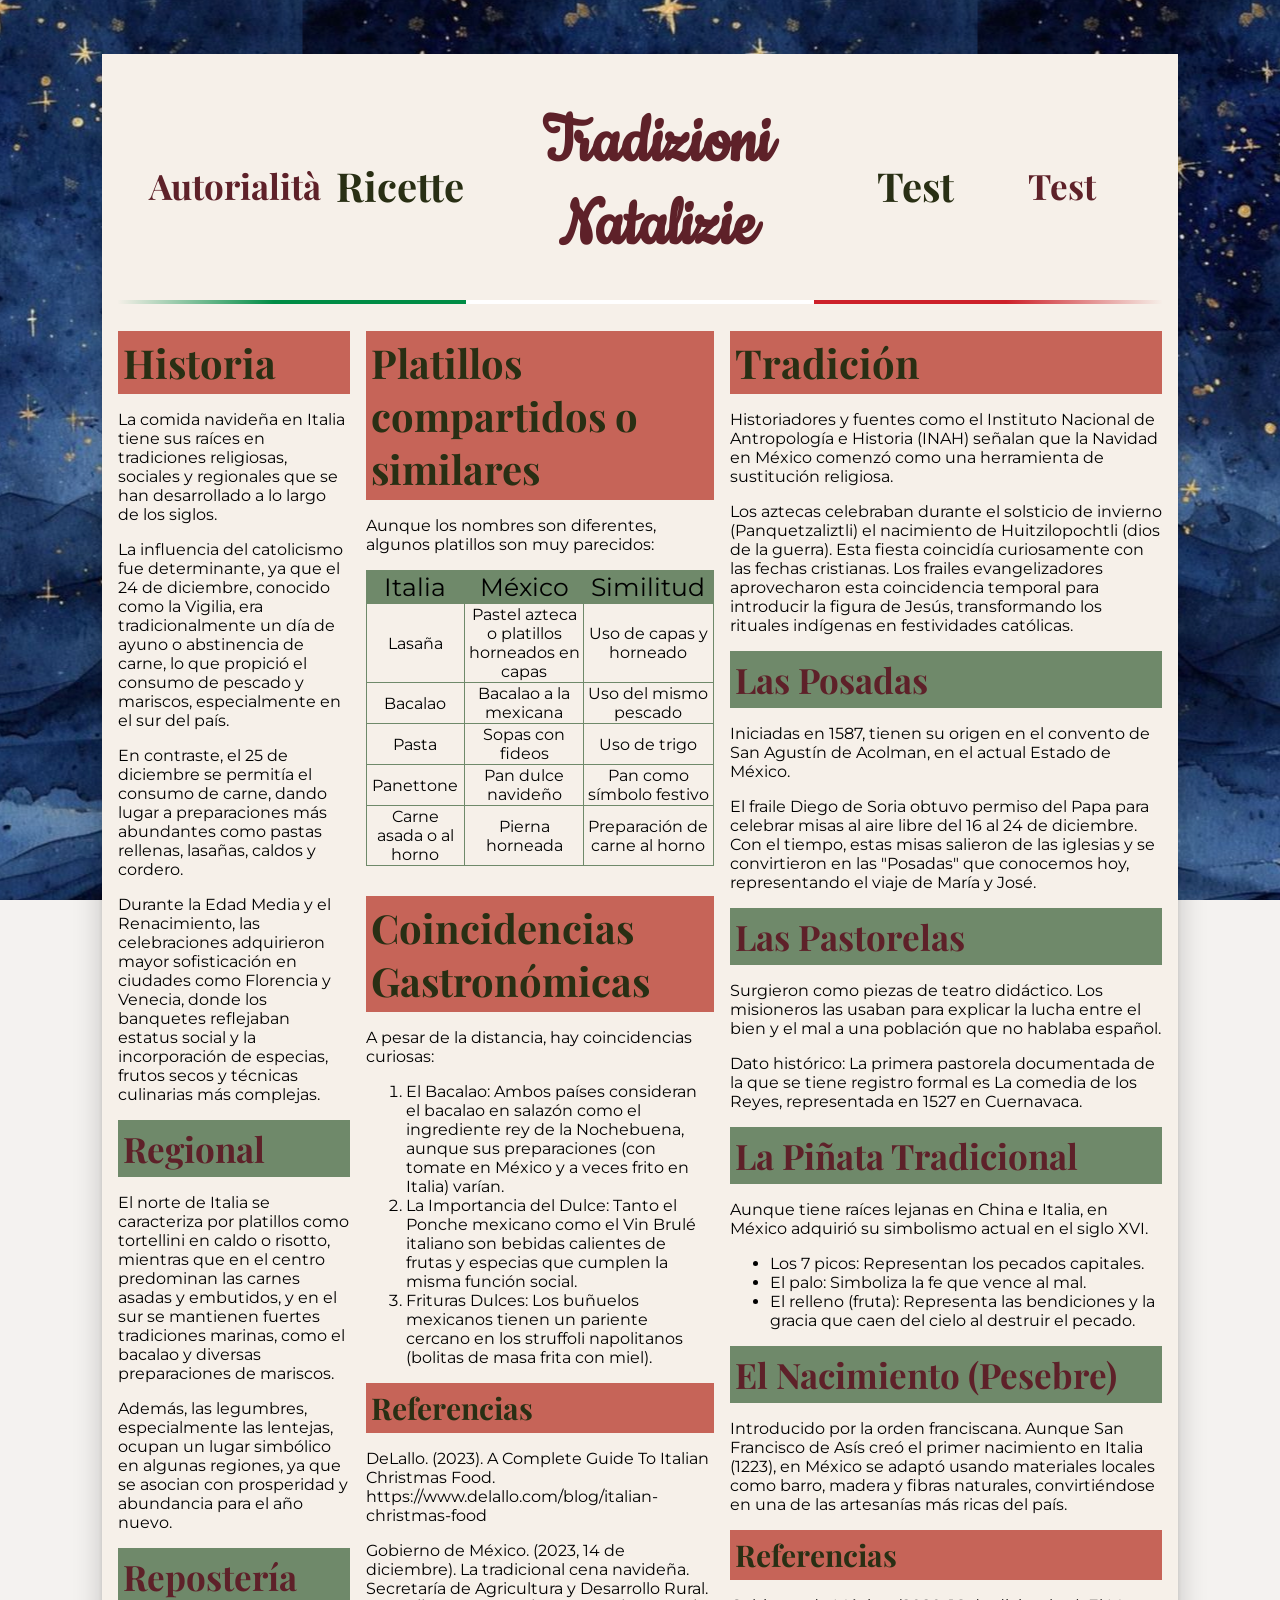
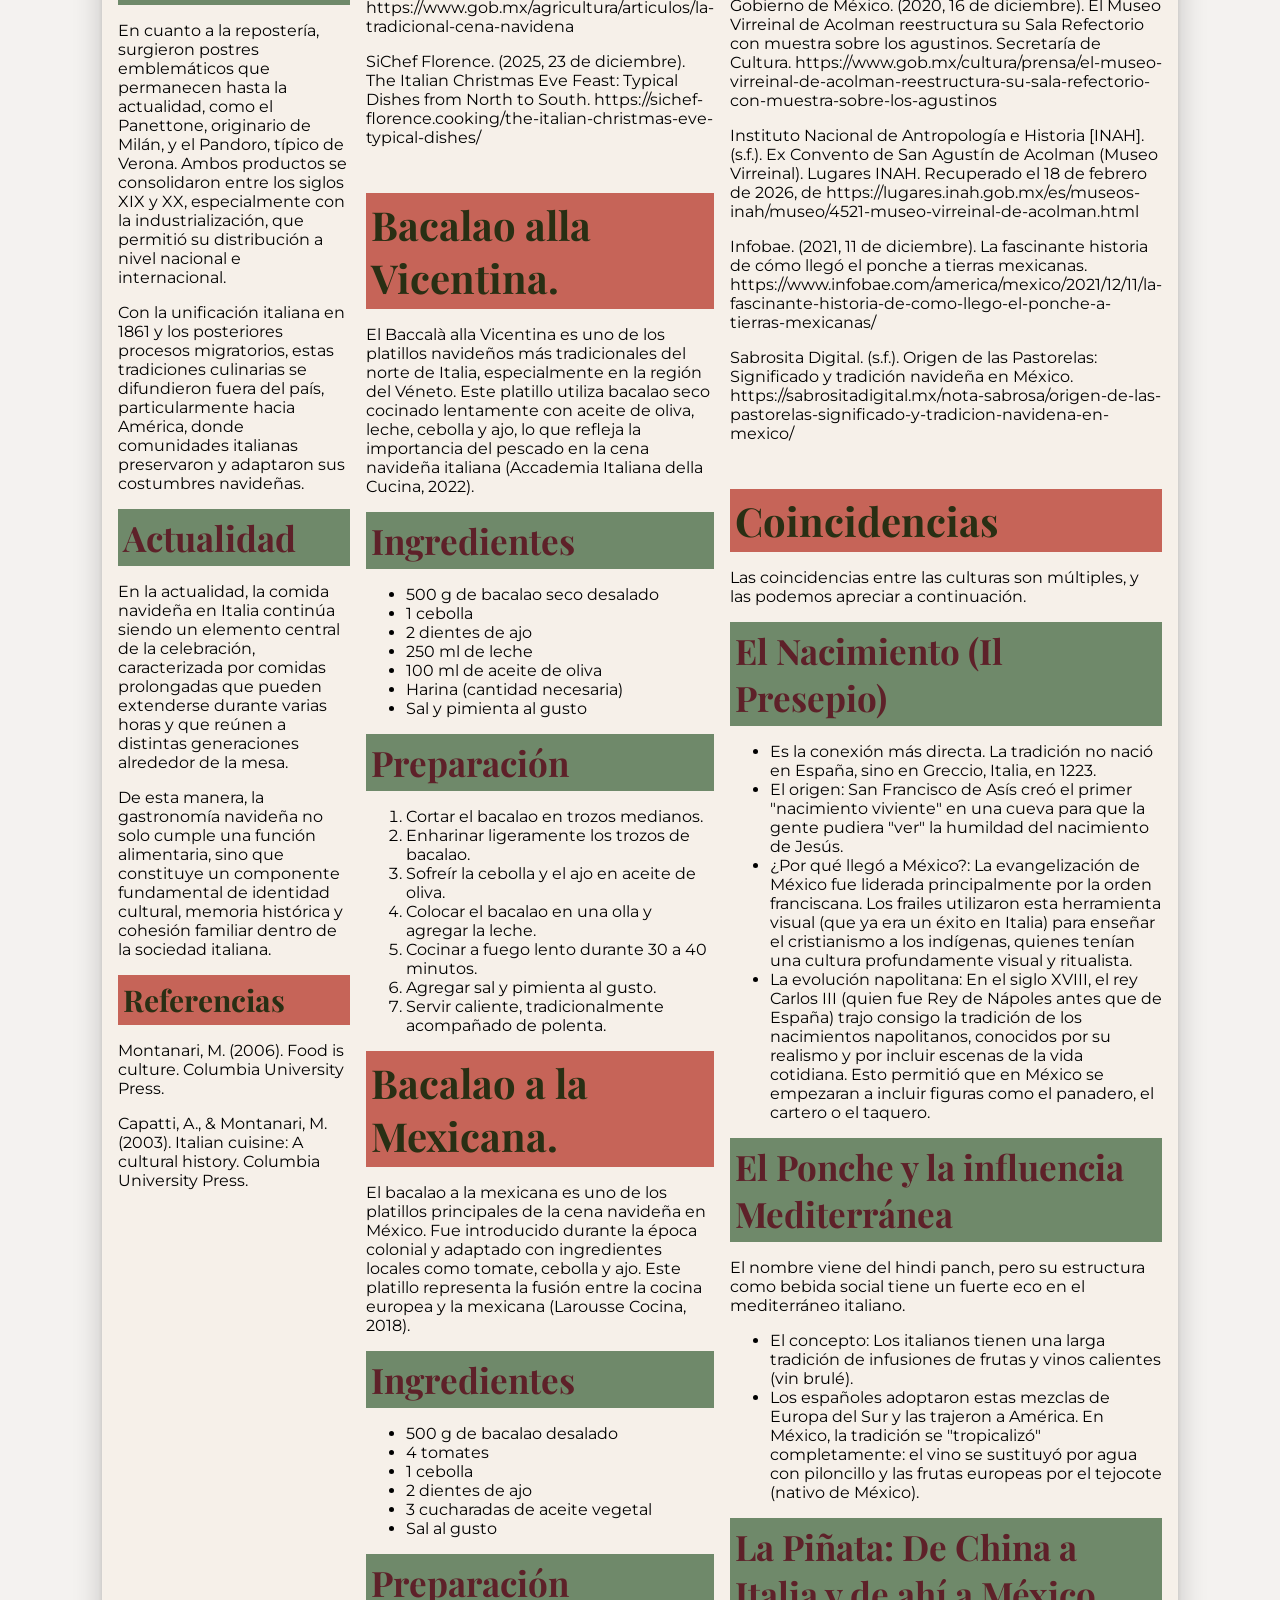
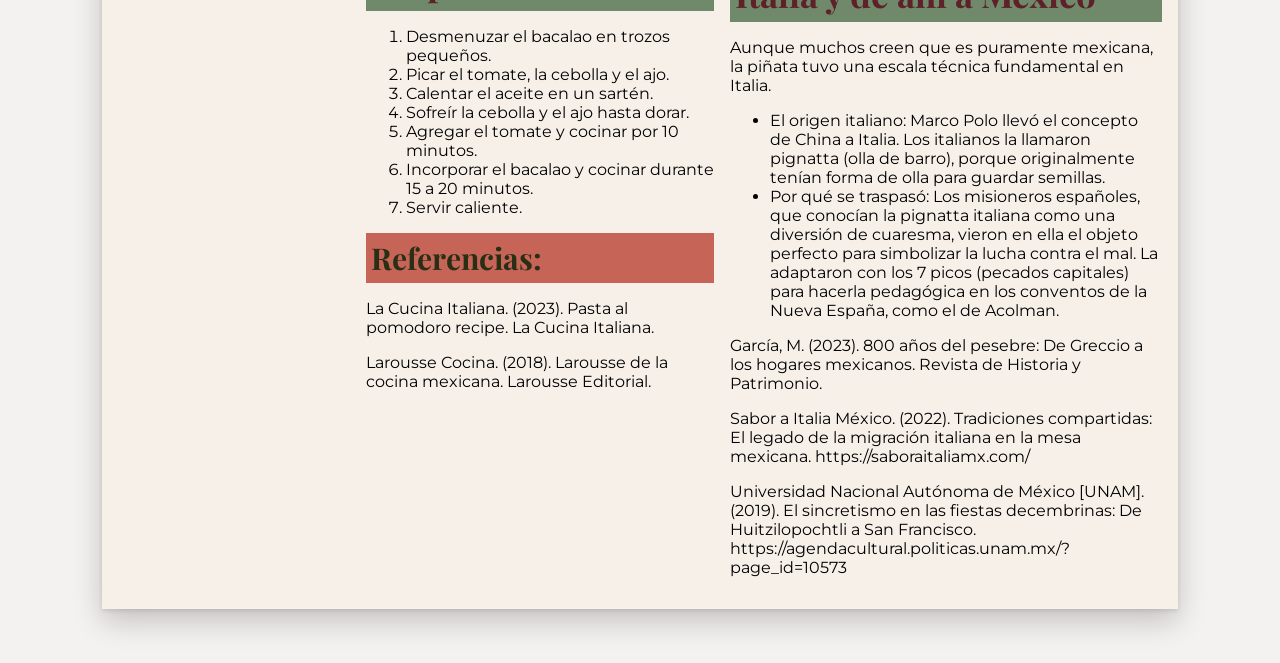
==== index.html @ b797ac77 "Función movida a un JS separado" ====
<!DOCTYPE html>
<html lang="es-MX">
<head>
  <meta charset="utf-8">
  <meta name="viewport" content="width=device-width, initial-scale=1, shrink-to-fit=no">
  <meta name="description" content="Página de proyecto Intercultural de la Universidad Ibero Puebla.">
  <link href="./css/style.css" type="text/css" rel="stylesheet">
  <link id="dynamic-theme" rel="stylesheet">
  <script src="https://code.jquery.com/jquery-1.10.2.js"></script>
  <script src="rsrc/dynamic_load.js"></script>

  <title> Tradizioni Natalizie </title>
</head>
<body>
  <div class="main">
    <div id="navbar-placeholder"></div>
    <div class="container">
      <div>
        <h2> Historia </h2>
        <p>
          La comida navideña en Italia tiene sus raíces en tradiciones religiosas, sociales y regionales que se han
          desarrollado a lo largo de los siglos.
        </p>
        <p>
          La influencia del catolicismo fue determinante, ya que el 24 de
          diciembre, conocido como la Vigilia, era tradicionalmente un día de ayuno o abstinencia de carne, lo que
          propició el consumo de pescado y mariscos, especialmente en el sur del país.
        </p>
        <p>
          En contraste, el 25 de diciembre
          se permitía el consumo de carne, dando lugar a preparaciones más abundantes como pastas rellenas, lasañas,
          caldos y cordero.
        </p>
        <p>
          Durante la Edad Media y el Renacimiento, las celebraciones adquirieron mayor sofisticación
          en ciudades como Florencia y Venecia, donde los banquetes reflejaban estatus social y la incorporación de
          especias, frutos secos y técnicas culinarias más complejas.
        </p>
        <h3> Regional </h3>
        <p>
          El norte de Italia se caracteriza por platillos como tortellini en caldo o risotto,
          mientras que en el centro predominan las carnes asadas y embutidos, y en el sur se mantienen fuertes
          tradiciones marinas, como el bacalao y diversas preparaciones de mariscos.
        </p>
        <p>
          Además, las legumbres,
          especialmente las lentejas, ocupan un lugar simbólico en algunas regiones, ya que se asocian con prosperidad
          y abundancia para el año nuevo.
        </p>
        <h3> Repostería </h3>
        <p>
          En cuanto a la repostería, surgieron postres emblemáticos que permanecen hasta la actualidad, como el
          Panettone, originario de Milán, y el Pandoro, típico de Verona. Ambos productos se consolidaron entre los
          siglos XIX y XX, especialmente con la industrialización, que permitió su distribución a nivel nacional e
          internacional.
        </p>
        <p>
          Con la unificación italiana en 1861 y los posteriores procesos migratorios, estas tradiciones
          culinarias se difundieron fuera del país, particularmente hacia América, donde comunidades italianas
          preservaron y adaptaron sus costumbres navideñas.
        </p>
        <h3> Actualidad </h3>
        <p>
          En la actualidad, la comida navideña en Italia continúa siendo un elemento central de la celebración,
          caracterizada por comidas prolongadas que pueden extenderse durante varias horas y que reúnen a distintas
          generaciones alrededor de la mesa.
        </p>
        <p>
          De esta manera, la gastronomía navideña no solo cumple una función
          alimentaria, sino que constituye un componente fundamental de identidad cultural, memoria histórica y
          cohesión familiar dentro de la sociedad italiana.
        </p>
        <h4> Referencias </h4>
        <p>
          Montanari, M. (2006). Food is culture. Columbia University Press.
        </p>
        <p>
          Capatti, A., & Montanari, M. (2003). Italian cuisine: A cultural history. Columbia University Press.
        </p>
      </div>
      <div>
        <h2> Platillos compartidos o similares </h2>
        <p>
          Aunque los nombres son diferentes, algunos platillos son muy parecidos:
        </p>
        <table>
          <tr style="background-color: var(--verde-chiaro); font-size: 25px;">
            <th> Italia </th>
            <th> México </th>
            <th> Similitud </th>
          </tr>
          <tr>
            <th> Lasaña </th>
            <th> Pastel azteca o platillos horneados en capas </th>
            <th> Uso de capas y horneado </th>
          </tr>
          <tr>
            <th> Bacalao </th>
            <th> Bacalao a la mexicana </th>
            <th> Uso del mismo pescado </th>
          </tr>
          <tr>
            <th> Pasta </th>
            <th> Sopas con fideos </th>
            <th> Uso de trigo </th>
          </tr>
          <tr>
            <th> Panettone </th>
            <th> Pan dulce navideño </th>
            <th> Pan como símbolo festivo </th>
          </tr>
          <tr>
            <th> Carne asada o al horno </th>
            <th> Pierna horneada </th>
            <th> Preparación de carne al horno </th>
          </tr>
        </table>

        <!--    Desde acá inicia otra sección de lo mismo -->
        <div style="height: 30px;"></div>

        <h2> Coincidencias Gastronómicas </h2>
        <p> A pesar de la distancia, hay coincidencias curiosas: </p>
        <ol>
          <li> El Bacalao: Ambos países consideran el bacalao en salazón como el ingrediente rey de la Nochebuena, aunque sus preparaciones (con tomate en México y a veces frito en Italia) varían. </li>
          <li> La Importancia del Dulce: Tanto el Ponche mexicano como el Vin Brulé italiano son bebidas calientes de frutas y especias que cumplen la misma función social. </li>
          <li> Frituras Dulces: Los buñuelos mexicanos tienen un pariente cercano en los struffoli napolitanos (bolitas de masa frita con miel). </li>
        </ol>
        <h4> Referencias </h4>
        <p> DeLallo. (2023). A Complete Guide To Italian Christmas Food. https://www.delallo.com/blog/italian-christmas-food </p>
        <p> Gobierno de México. (2023, 14 de diciembre). La tradicional cena navideña. Secretaría de Agricultura y Desarrollo Rural. https://www.gob.mx/agricultura/articulos/la-tradicional-cena-navidena </p>
        <p> SiChef Florence. (2025, 23 de diciembre). The Italian Christmas Eve Feast: Typical Dishes from North to South. https://sichef-florence.cooking/the-italian-christmas-eve-typical-dishes/ </p>

        <!--    Desde acá inicia otra sección de lo mismo -->
        <div style="height: 30px;"></div>

        <h2> Bacalao alla Vicentina. </h2>
        <p> El Baccalà alla Vicentina es uno de los platillos navideños más tradicionales del norte de Italia, especialmente en la región del Véneto. Este platillo utiliza bacalao seco cocinado lentamente con aceite de oliva, leche, cebolla y ajo, lo que refleja la importancia del pescado en la cena navideña italiana (Accademia Italiana della Cucina, 2022). </p>
        <h3> Ingredientes </h3>
        <ul>
          <li> 500 g de bacalao seco desalado </li>
          <li> 1 cebolla </li>
          <li> 2 dientes de ajo </li>
          <li> 250 ml de leche </li>
          <li> 100 ml de aceite de oliva </li>
          <li> Harina (cantidad necesaria) </li>
          <li> Sal y pimienta al gusto </li>
        </ul>
        <h3> Preparación </h3>
        <ol>
          <li> Cortar el bacalao en trozos medianos. </li>
          <li> Enharinar ligeramente los trozos de bacalao. </li>
          <li> Sofreír la cebolla y el ajo en aceite de oliva. </li>
          <li> Colocar el bacalao en una olla y agregar la leche. </li>
          <li> Cocinar a fuego lento durante 30 a 40 minutos. </li>
          <li> Agregar sal y pimienta al gusto. </li>
          <li> Servir caliente, tradicionalmente acompañado de polenta. </li>
        </ol>
        <h2> Bacalao a la Mexicana. </h2>
        <p> El bacalao a la mexicana es uno de los platillos principales de la cena navideña en México. Fue introducido durante la época colonial y adaptado con ingredientes locales como tomate, cebolla y ajo. Este platillo representa la fusión entre la cocina europea y la mexicana (Larousse Cocina, 2018). </p>
        <h3> Ingredientes </h3>
        <ul>
          <li> 500 g de bacalao desalado </li>
          <li> 4 tomates </li>
          <li> 1 cebolla </li>
          <li> 2 dientes de ajo </li>
          <li> 3 cucharadas de aceite vegetal </li>
          <li> Sal al gusto </li>
        </ul>
        <h3> Preparación </h3>
        <ol>
          <li> Desmenuzar el bacalao en trozos pequeños. </li>
          <li> Picar el tomate, la cebolla y el ajo. </li>
          <li> Calentar el aceite en un sartén. </li>
          <li> Sofreír la cebolla y el ajo hasta dorar. </li>
          <li> Agregar el tomate y cocinar por 10 minutos. </li>
          <li> Incorporar el bacalao y cocinar durante 15 a 20 minutos. </li>
          <li> Servir caliente. </li>
        </ol>
        <h4> Referencias: </h4>
        <p> La Cucina Italiana. (2023). Pasta al pomodoro recipe. La Cucina Italiana. </p>
        <p> Larousse Cocina. (2018). Larousse de la cocina mexicana. Larousse Editorial. </p>

      </div>
      <div>

        <h2> Tradición </h2>
        <p>
          Historiadores y fuentes como el Instituto Nacional de Antropología e Historia (INAH) señalan que la
          Navidad en México comenzó como una herramienta de sustitución religiosa.
        </p>
        <p>
          Los aztecas celebraban durante el solsticio de invierno (Panquetzaliztli) el nacimiento de Huitzilopochtli
          (dios de la guerra). Esta fiesta coincidía curiosamente con las fechas cristianas. Los frailes
          evangelizadores aprovecharon esta coincidencia temporal para introducir la figura de Jesús, transformando
          los rituales indígenas en festividades católicas.
        </p>
        <h3> Las Posadas </h3>
        <p>
          Iniciadas en 1587, tienen su origen en el convento de San Agustín de Acolman, en el actual
          Estado de México.
        </p>
        <p>
          El fraile Diego de Soria obtuvo permiso del Papa para celebrar misas al aire libre del 16 al 24 de
          diciembre. Con el tiempo, estas misas salieron de las iglesias y se convirtieron en las "Posadas" que
          conocemos hoy, representando el viaje de María y José.
        </p>
        <h3> Las Pastorelas </h3>
        <p>
          Surgieron como piezas de teatro didáctico. Los misioneros las usaban para explicar la lucha entre el bien
          y el mal a una población que no hablaba español.
        </p>
        <p>
          Dato histórico: La primera pastorela documentada de la que se tiene registro formal es La comedia de los
          Reyes, representada en 1527 en Cuernavaca.
        </p>
        <h3> La Piñata Tradicional </h3>
        <p>
          Aunque tiene raíces lejanas en China e Italia, en México adquirió su simbolismo actual en el siglo XVI.
        </p>
        <ul>
          <li> Los 7 picos: Representan los pecados capitales. </li>
          <li> El palo: Simboliza la fe que vence al mal. </li>
          <li> El relleno (fruta): Representa las bendiciones y la gracia que caen del cielo al destruir el pecado. </li>
        </ul>
        <h3> El Nacimiento (Pesebre) </h3>
        <p>
          Introducido por la orden franciscana. Aunque San Francisco de Asís creó el primer nacimiento en Italia (1223),
          en México se adaptó usando materiales locales como barro, madera y fibras naturales, convirtiéndose en una de
          las artesanías más ricas del país.
        </p>
        <h4> Referencias </h4>
        <p>
          Gobierno de México. (2020, 16 de diciembre). El Museo Virreinal de Acolman reestructura su Sala Refectorio con muestra sobre los agustinos. Secretaría de Cultura. https://www.gob.mx/cultura/prensa/el-museo-virreinal-de-acolman-reestructura-su-sala-refectorio-con-muestra-sobre-los-agustinos
        </p>
        <p>
          Instituto Nacional de Antropología e Historia [INAH]. (s.f.). Ex Convento de San Agustín de Acolman (Museo Virreinal). Lugares INAH. Recuperado el 18 de febrero de 2026, de https://lugares.inah.gob.mx/es/museos-inah/museo/4521-museo-virreinal-de-acolman.html
        </p>
        <p>
          Infobae. (2021, 11 de diciembre). La fascinante historia de cómo llegó el ponche a tierras mexicanas. https://www.infobae.com/america/mexico/2021/12/11/la-fascinante-historia-de-como-llego-el-ponche-a-tierras-mexicanas/
        </p>
        <p>
          Sabrosita Digital. (s.f.). Origen de las Pastorelas: Significado y tradición navideña en México. https://sabrositadigital.mx/nota-sabrosa/origen-de-las-pastorelas-significado-y-tradicion-navidena-en-mexico/
        </p>

        <!--    Desde acá inicia otra sección de lo mismo -->
        <div style="height: 30px;"></div>

        <h2> Coincidencias </h2>
        <p> Las coincidencias entre las culturas son múltiples, y las podemos apreciar a continuación. </p>
        <h3> El Nacimiento (Il Presepio) </h3>
        <ul>
          <li> Es la conexión más directa. La tradición no nació en España, sino en Greccio, Italia, en 1223. </li>
          <li> El origen: San Francisco de Asís creó el primer "nacimiento viviente" en una cueva para que la gente
            pudiera "ver" la humildad del nacimiento de Jesús. </li>
          <li> ¿Por qué llegó a México?: La evangelización de México fue liderada principalmente por la orden
            franciscana. Los frailes utilizaron esta herramienta visual (que ya era un éxito en Italia) para enseñar
            el cristianismo a los indígenas, quienes tenían una cultura profundamente visual y ritualista. </li>
          <li> La evolución napolitana: En el siglo XVIII, el rey Carlos III (quien fue Rey de Nápoles antes que de
            España) trajo consigo la tradición de los nacimientos napolitanos, conocidos por su realismo y por
            incluir escenas de la vida cotidiana. Esto permitió que en México se empezaran a incluir figuras como el
            panadero, el cartero o el taquero. </li>
        </ul>
        <h3> El Ponche y la influencia Mediterránea </h3>
        <p>
          El nombre viene del hindi panch, pero su estructura como bebida social tiene un fuerte eco en el mediterráneo italiano.
        </p>
        <ul>
          <li> El concepto: Los italianos tienen una larga tradición de infusiones de frutas y vinos calientes (vin brulé). </li>
          <li> Los españoles adoptaron estas mezclas de Europa del Sur y las trajeron a América. En México, la tradición se "tropicalizó" completamente: el vino se sustituyó por agua con piloncillo y las frutas europeas por el tejocote (nativo de México). </li>
        </ul>
        <h3> La Piñata: De China a Italia y de ahí a México </h3>
        <p> Aunque muchos creen que es puramente mexicana, la piñata tuvo una escala técnica fundamental en Italia. </p>
        <ul>
          <li> El origen italiano: Marco Polo llevó el concepto de China a Italia. Los italianos la llamaron pignatta (olla de barro), porque originalmente tenían forma de olla para guardar semillas. </li>
          <li> Por qué se traspasó: Los misioneros españoles, que conocían la pignatta italiana como una diversión de cuaresma, vieron en ella el objeto perfecto para simbolizar la lucha contra el mal. La adaptaron con los 7 picos (pecados capitales) para hacerla pedagógica en los conventos de la Nueva España, como el de Acolman. </li>
        </ul>
        <p> García, M. (2023). 800 años del pesebre: De Greccio a los hogares mexicanos. Revista de Historia y Patrimonio. </p>
        <p> Sabor a Italia México. (2022). Tradiciones compartidas: El legado de la migración italiana en la mesa mexicana. https://saboraitaliamx.com/ </p>
        <p> Universidad Nacional Autónoma de México [UNAM]. (2019). El sincretismo en las fiestas decembrinas: De Huitzilopochtli a San Francisco. https://agendacultural.politicas.unam.mx/?page_id=10573 </p>
      </div>
    </div>
  </div>
</body>
</html>
---- css/style.css ----
@import url('https://fonts.googleapis.com/css2?family=Montserrat:wght@300;400;700&display=swap');
@import url('https://fonts.googleapis.com/css2?family=Playfair Display');
@import url('https://fonts.googleapis.com/css2?family=Cookie&display=swap');

:root {
    --rosso-bandiera: #CD212A;
    --verde-bandiera: #008C45;
    --rosso-principale: #B2392F;
    --rosso-scuro: #832820;
    --rosso-chiaro: #C66458;
    --verde-principale: #4E6D48;
    --verde-scuro: #384f33;
    --verde-chiaro: #6f896a;
    --claro: #F6F0E9;
    --oscuro: #E8D8C4;
    --fondo: #f4f2f0;
    --vino: #5E2129;
    --pesto: #292F14;
}

body {
    background-color: var(--fondo);
    font-family: 'Montserrat', sans-serif;
    margin: 0;
    font-size: 18px;
    background-image: url("../img/bg2.jpeg");
    background-repeat: repeat;
    background-position: center;
    background-attachment: fixed;
}

h1 {
    font-size: 75px;
    font-family: 'Cookie', sans-serif !important;
}
h2 {
    font-size: 40px;
}
h3 {
    font-size: 35px;
}
h4 {
    font-size: 30px;
}
h5 {
    font-size: 25px;
}
h6 {
    font-size: 20px;
}

h1, h3, h5 {
    color: var(--vino);
    background-color: var(--verde-chiaro);
}

h2, h4, h6 {
    color: var(--pesto);
    background-color: var(--rosso-chiaro);
}

h1, h2, h3, h4, h5, h6 {
    font-family: 'Playfair Display', sans-serif;
    margin: 0;
    padding: 5px;
}

button {
    transition: 250ms;
    border: none;
    padding: 10px;
    border-radius: 4px;
    box-shadow: 0 0.1em 0.4em 0 black;
    font: inherit;
}

button:hover { cursor: pointer; }

.rosso {
    color: white;
    background: var(--rosso-principale);
    border: 2px;
    border-bottom: 6px;
    border-style: solid;
    border-color: var(--rosso-scuro);
}

.rosso:hover{
    background: var(--rosso-chiaro);
    border-color: var(--rosso-principale);
}

.rosso:active{
    background: var(--rosso-principale);
    border: 2px;
    margin-bottom: 4px;
    border-style: solid;
    border-color: var(--rosso-scuro);
    transform: translateY(4px);
}

.verde {
    color: white;
    background: var(--verde-principale);
    border: 2px;
    border-bottom: 6px;
    border-style: solid;
    border-color: var(--verde-scuro);
}

.verde:hover{
    background: var(--verde-chiaro);
    border-color: var(--verde-principale);
}

.verde:active{
    background: var(--verde-principale);
    border: 2px;
    margin-bottom: 4px;
    border-style: solid;
    border-color: var(--verde-scuro);
    transform: translateY(4px);
}

.img-button {
    border: none;
    width: 100%;
    height: 100%;
    background-size: cover;
    box-shadow: none;
    border-radius: 0;
    color: transparent;
    font-family: "Cookie", sans-serif !important;
    font-size: 30px;
    background-blend-mode: soft-light;
    background-color: transparent;
    background-position: center top;
}

.img-button:hover {
    background-color: var(--verde-bandiera);
    color: var(--vino);
}

.img-button:active {
    background-color: var(--verde-chiaro) !important;
}

img {
    width: 100%;
}

nav {
    height: auto;
    margin: 3vh auto;
    display: grid;
    grid-gap: 0;
    grid-template-columns: 2fr 2fr 5fr 2fr 2fr;
    border-bottom: 0.3em solid;
    border-image: linear-gradient(to right, transparent 0, var(--verde-bandiera) 15%, var(--verde-bandiera) 33.33%, white 33.33%, white 66.67%, var(--rosso-bandiera) 66.67%, var(--rosso-bandiera) 85%, transparent 100%) 1;
}

nav h1, nav h2, nav h3, nav h4, nav h5, nav h6 {
    background-color: transparent !important;
    text-align: center;
}

nav a {
    display: flex;
    text-decoration: none;
    width: 100%;
    height: 100%;
    align-items: center;
    justify-content: center;
}
nav a:hover {
    background-color: #fba;
}

table, tr, td, th {
    border: 1px solid var(--verde-chiaro);
    border-collapse: collapse;
    font: inherit;
}

.main {
    padding: 1em;
    background-color: var(--claro);
    margin: auto;
    align-items: center;
    box-shadow: rgba(0, 0, 0, 0.2) 0 12px 28px 0, rgba(0, 0, 0, 0.1) 0 2px 4px 0, rgba(255, 255, 255, 0.05) 0 0 0 1px inset;
}

.container {
    display: grid;
    grid-gap: 1em;
    justify-content: space-around;
    grid-template-columns: repeat(3, 1fr);
}

.authorbox {
    display: flex;
    width: 100%;
}
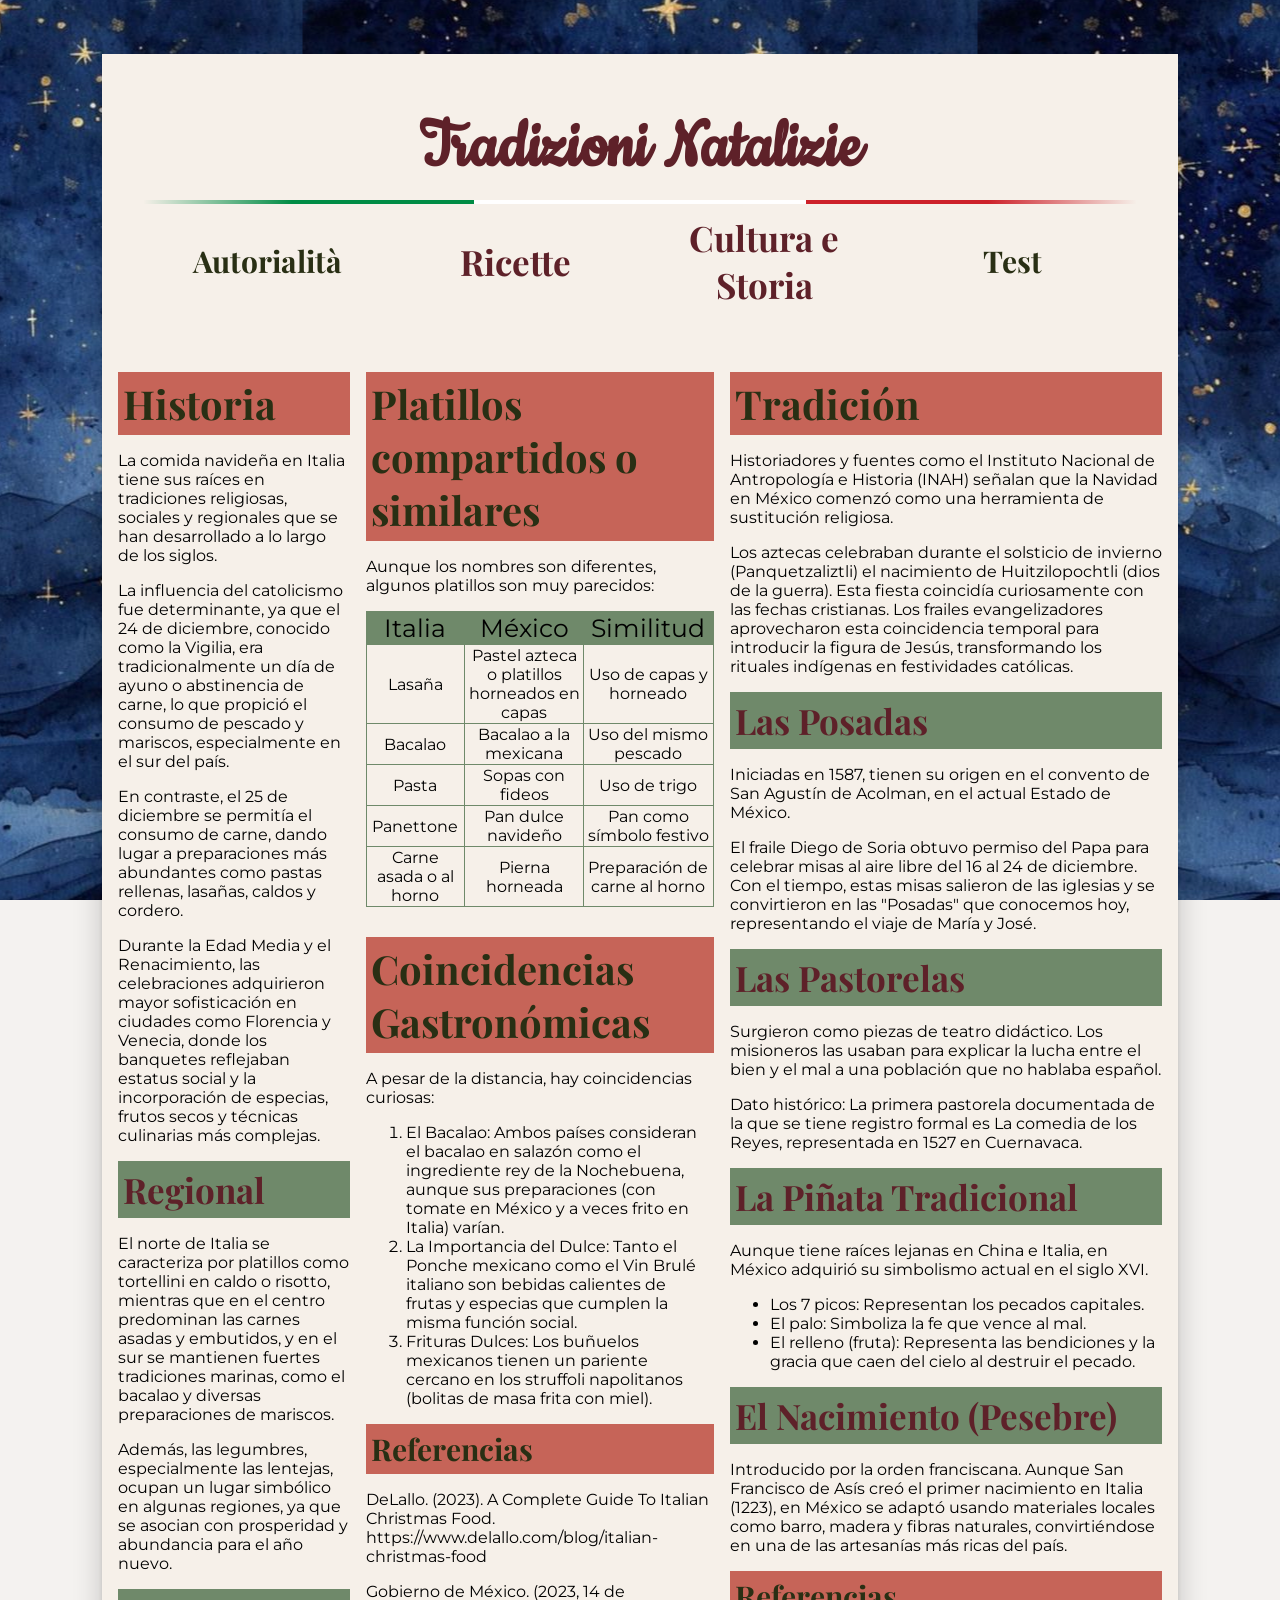
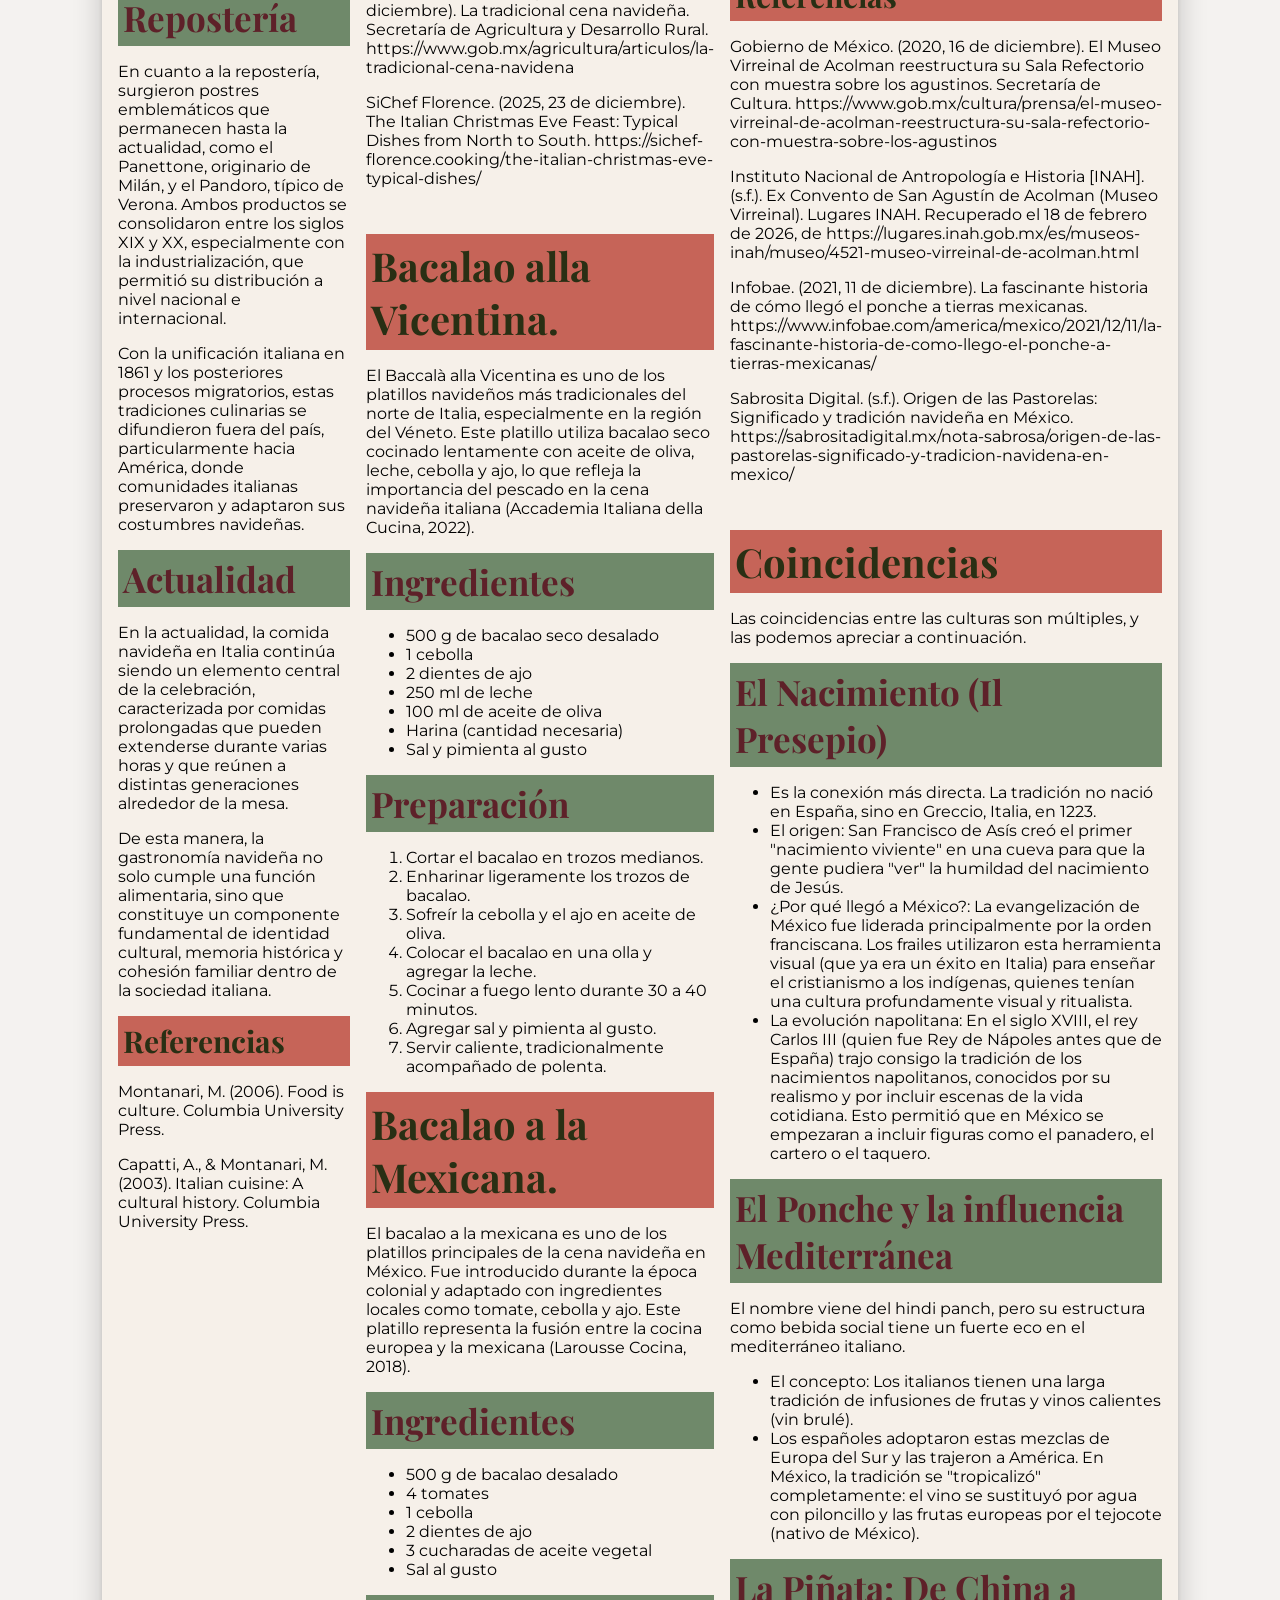
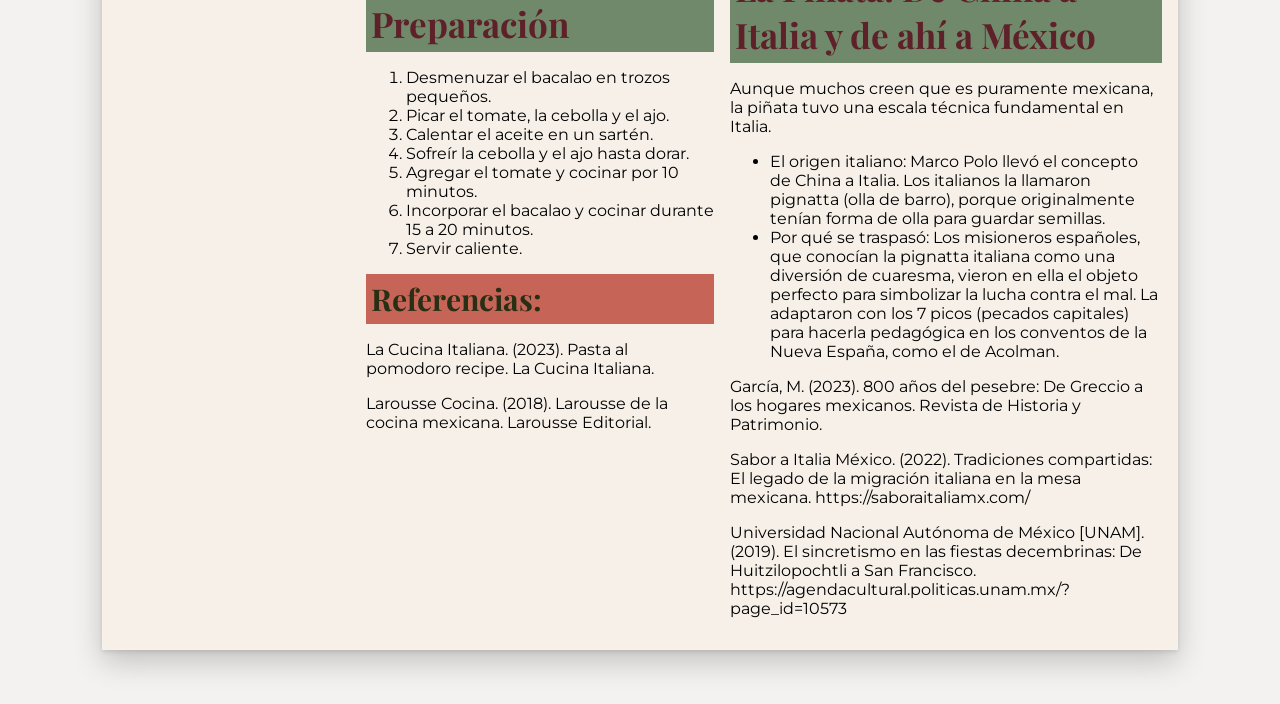
==== commit 11d7642a: "Embellecimiento." ====
--- a/index.html
+++ b/index.html
@@ -14,6 +14,7 @@
 <body>
   <div class="main">
     <div id="navbar-placeholder"></div>
+
     <div class="container">
       <div>
         <h2> Historia </h2>
--- a/css/style.css
+++ b/css/style.css
@@ -150,30 +150,39 @@
     width: 100%;
 }
 
+a {
+    text-decoration: none;
+}
+
 nav {
     height: auto;
     margin: 3vh auto;
+}
+
+nav h1, nav h2, nav h3, nav h4, nav h5, nav h6 {
+    padding: 10px;
+    background-color: transparent !important;
+    text-align: center !important;
+}
+
+nav .dropdown {
+    border-top: 0.3em solid;
+    border-image: linear-gradient(to right, transparent 0, var(--verde-bandiera) 15%, var(--verde-bandiera) 33.33%, white 33.33%, white 66.67%, var(--rosso-bandiera) 66.67%, var(--rosso-bandiera) 85%, transparent 100%) 1;
     display: grid;
-    grid-gap: 0;
-    grid-template-columns: 2fr 2fr 5fr 2fr 2fr;
-    border-bottom: 0.3em solid;
-    border-image: linear-gradient(to right, transparent 0, var(--verde-bandiera) 15%, var(--verde-bandiera) 33.33%, white 33.33%, white 66.67%, var(--rosso-bandiera) 66.67%, var(--rosso-bandiera) 85%, transparent 100%) 1;
-}
-
-nav h1, nav h2, nav h3, nav h4, nav h5, nav h6 {
-    background-color: transparent !important;
-    text-align: center;
-}
-
-nav a {
+    grid-template-columns: 1fr 1fr 1fr 1fr;
+    align-items: center;
+    justify-content: center;
+}
+
+nav .dropdown > a {
     display: flex;
-    text-decoration: none;
     width: 100%;
     height: 100%;
     align-items: center;
     justify-content: center;
 }
-nav a:hover {
+
+nav .dropdown > a:hover {
     background-color: #fba;
 }
 
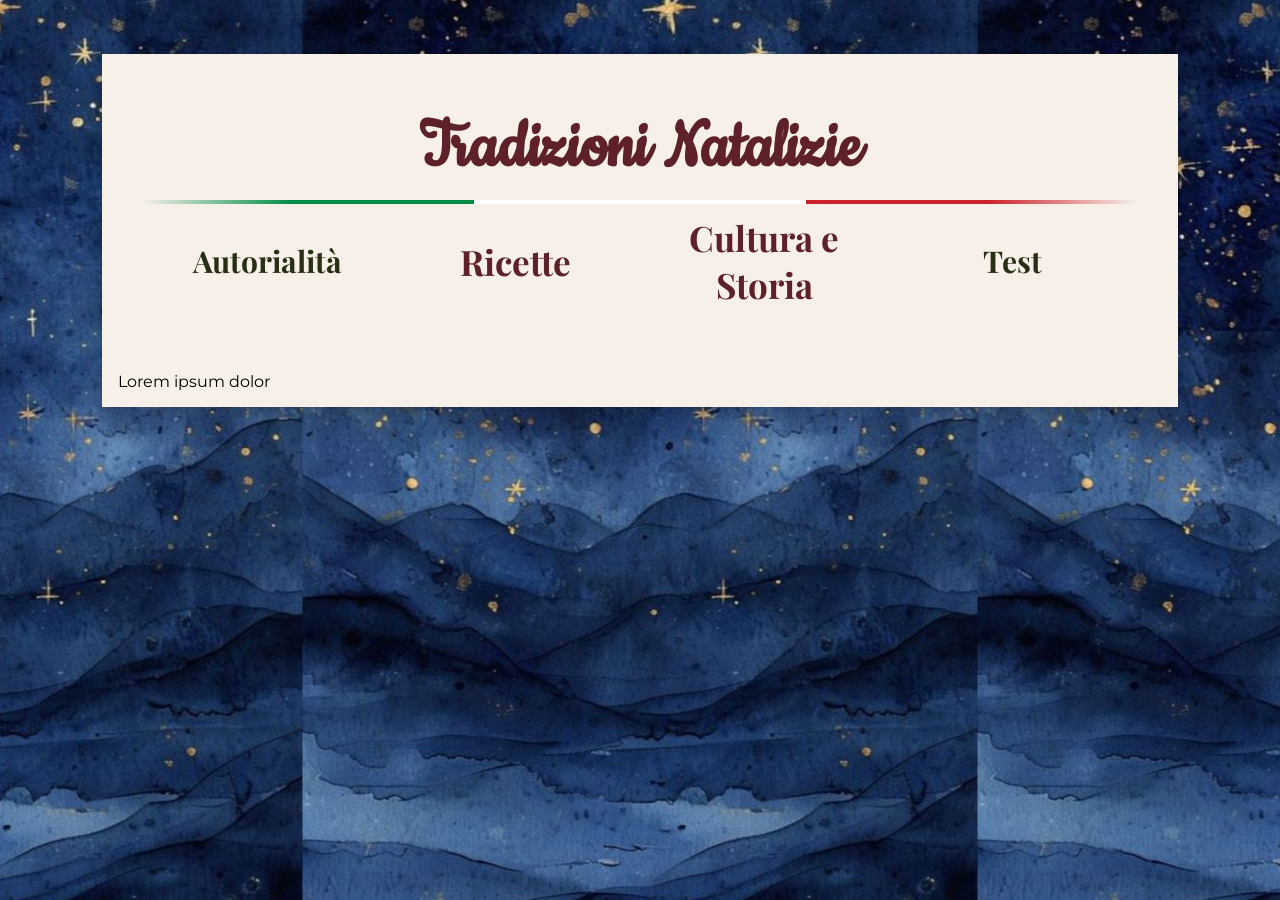
==== commit 4f94d665: "Separado a su respectiva página." ====
--- a/index.html
+++ b/index.html
@@ -14,273 +14,7 @@
 <body>
   <div class="main">
     <div id="navbar-placeholder"></div>
-
-    <div class="container">
-      <div>
-        <h2> Historia </h2>
-        <p>
-          La comida navideña en Italia tiene sus raíces en tradiciones religiosas, sociales y regionales que se han
-          desarrollado a lo largo de los siglos.
-        </p>
-        <p>
-          La influencia del catolicismo fue determinante, ya que el 24 de
-          diciembre, conocido como la Vigilia, era tradicionalmente un día de ayuno o abstinencia de carne, lo que
-          propició el consumo de pescado y mariscos, especialmente en el sur del país.
-        </p>
-        <p>
-          En contraste, el 25 de diciembre
-          se permitía el consumo de carne, dando lugar a preparaciones más abundantes como pastas rellenas, lasañas,
-          caldos y cordero.
-        </p>
-        <p>
-          Durante la Edad Media y el Renacimiento, las celebraciones adquirieron mayor sofisticación
-          en ciudades como Florencia y Venecia, donde los banquetes reflejaban estatus social y la incorporación de
-          especias, frutos secos y técnicas culinarias más complejas.
-        </p>
-        <h3> Regional </h3>
-        <p>
-          El norte de Italia se caracteriza por platillos como tortellini en caldo o risotto,
-          mientras que en el centro predominan las carnes asadas y embutidos, y en el sur se mantienen fuertes
-          tradiciones marinas, como el bacalao y diversas preparaciones de mariscos.
-        </p>
-        <p>
-          Además, las legumbres,
-          especialmente las lentejas, ocupan un lugar simbólico en algunas regiones, ya que se asocian con prosperidad
-          y abundancia para el año nuevo.
-        </p>
-        <h3> Repostería </h3>
-        <p>
-          En cuanto a la repostería, surgieron postres emblemáticos que permanecen hasta la actualidad, como el
-          Panettone, originario de Milán, y el Pandoro, típico de Verona. Ambos productos se consolidaron entre los
-          siglos XIX y XX, especialmente con la industrialización, que permitió su distribución a nivel nacional e
-          internacional.
-        </p>
-        <p>
-          Con la unificación italiana en 1861 y los posteriores procesos migratorios, estas tradiciones
-          culinarias se difundieron fuera del país, particularmente hacia América, donde comunidades italianas
-          preservaron y adaptaron sus costumbres navideñas.
-        </p>
-        <h3> Actualidad </h3>
-        <p>
-          En la actualidad, la comida navideña en Italia continúa siendo un elemento central de la celebración,
-          caracterizada por comidas prolongadas que pueden extenderse durante varias horas y que reúnen a distintas
-          generaciones alrededor de la mesa.
-        </p>
-        <p>
-          De esta manera, la gastronomía navideña no solo cumple una función
-          alimentaria, sino que constituye un componente fundamental de identidad cultural, memoria histórica y
-          cohesión familiar dentro de la sociedad italiana.
-        </p>
-        <h4> Referencias </h4>
-        <p>
-          Montanari, M. (2006). Food is culture. Columbia University Press.
-        </p>
-        <p>
-          Capatti, A., & Montanari, M. (2003). Italian cuisine: A cultural history. Columbia University Press.
-        </p>
-      </div>
-      <div>
-        <h2> Platillos compartidos o similares </h2>
-        <p>
-          Aunque los nombres son diferentes, algunos platillos son muy parecidos:
-        </p>
-        <table>
-          <tr style="background-color: var(--verde-chiaro); font-size: 25px;">
-            <th> Italia </th>
-            <th> México </th>
-            <th> Similitud </th>
-          </tr>
-          <tr>
-            <th> Lasaña </th>
-            <th> Pastel azteca o platillos horneados en capas </th>
-            <th> Uso de capas y horneado </th>
-          </tr>
-          <tr>
-            <th> Bacalao </th>
-            <th> Bacalao a la mexicana </th>
-            <th> Uso del mismo pescado </th>
-          </tr>
-          <tr>
-            <th> Pasta </th>
-            <th> Sopas con fideos </th>
-            <th> Uso de trigo </th>
-          </tr>
-          <tr>
-            <th> Panettone </th>
-            <th> Pan dulce navideño </th>
-            <th> Pan como símbolo festivo </th>
-          </tr>
-          <tr>
-            <th> Carne asada o al horno </th>
-            <th> Pierna horneada </th>
-            <th> Preparación de carne al horno </th>
-          </tr>
-        </table>
-
-        <!--    Desde acá inicia otra sección de lo mismo -->
-        <div style="height: 30px;"></div>
-
-        <h2> Coincidencias Gastronómicas </h2>
-        <p> A pesar de la distancia, hay coincidencias curiosas: </p>
-        <ol>
-          <li> El Bacalao: Ambos países consideran el bacalao en salazón como el ingrediente rey de la Nochebuena, aunque sus preparaciones (con tomate en México y a veces frito en Italia) varían. </li>
-          <li> La Importancia del Dulce: Tanto el Ponche mexicano como el Vin Brulé italiano son bebidas calientes de frutas y especias que cumplen la misma función social. </li>
-          <li> Frituras Dulces: Los buñuelos mexicanos tienen un pariente cercano en los struffoli napolitanos (bolitas de masa frita con miel). </li>
-        </ol>
-        <h4> Referencias </h4>
-        <p> DeLallo. (2023). A Complete Guide To Italian Christmas Food. https://www.delallo.com/blog/italian-christmas-food </p>
-        <p> Gobierno de México. (2023, 14 de diciembre). La tradicional cena navideña. Secretaría de Agricultura y Desarrollo Rural. https://www.gob.mx/agricultura/articulos/la-tradicional-cena-navidena </p>
-        <p> SiChef Florence. (2025, 23 de diciembre). The Italian Christmas Eve Feast: Typical Dishes from North to South. https://sichef-florence.cooking/the-italian-christmas-eve-typical-dishes/ </p>
-
-        <!--    Desde acá inicia otra sección de lo mismo -->
-        <div style="height: 30px;"></div>
-
-        <h2> Bacalao alla Vicentina. </h2>
-        <p> El Baccalà alla Vicentina es uno de los platillos navideños más tradicionales del norte de Italia, especialmente en la región del Véneto. Este platillo utiliza bacalao seco cocinado lentamente con aceite de oliva, leche, cebolla y ajo, lo que refleja la importancia del pescado en la cena navideña italiana (Accademia Italiana della Cucina, 2022). </p>
-        <h3> Ingredientes </h3>
-        <ul>
-          <li> 500 g de bacalao seco desalado </li>
-          <li> 1 cebolla </li>
-          <li> 2 dientes de ajo </li>
-          <li> 250 ml de leche </li>
-          <li> 100 ml de aceite de oliva </li>
-          <li> Harina (cantidad necesaria) </li>
-          <li> Sal y pimienta al gusto </li>
-        </ul>
-        <h3> Preparación </h3>
-        <ol>
-          <li> Cortar el bacalao en trozos medianos. </li>
-          <li> Enharinar ligeramente los trozos de bacalao. </li>
-          <li> Sofreír la cebolla y el ajo en aceite de oliva. </li>
-          <li> Colocar el bacalao en una olla y agregar la leche. </li>
-          <li> Cocinar a fuego lento durante 30 a 40 minutos. </li>
-          <li> Agregar sal y pimienta al gusto. </li>
-          <li> Servir caliente, tradicionalmente acompañado de polenta. </li>
-        </ol>
-        <h2> Bacalao a la Mexicana. </h2>
-        <p> El bacalao a la mexicana es uno de los platillos principales de la cena navideña en México. Fue introducido durante la época colonial y adaptado con ingredientes locales como tomate, cebolla y ajo. Este platillo representa la fusión entre la cocina europea y la mexicana (Larousse Cocina, 2018). </p>
-        <h3> Ingredientes </h3>
-        <ul>
-          <li> 500 g de bacalao desalado </li>
-          <li> 4 tomates </li>
-          <li> 1 cebolla </li>
-          <li> 2 dientes de ajo </li>
-          <li> 3 cucharadas de aceite vegetal </li>
-          <li> Sal al gusto </li>
-        </ul>
-        <h3> Preparación </h3>
-        <ol>
-          <li> Desmenuzar el bacalao en trozos pequeños. </li>
-          <li> Picar el tomate, la cebolla y el ajo. </li>
-          <li> Calentar el aceite en un sartén. </li>
-          <li> Sofreír la cebolla y el ajo hasta dorar. </li>
-          <li> Agregar el tomate y cocinar por 10 minutos. </li>
-          <li> Incorporar el bacalao y cocinar durante 15 a 20 minutos. </li>
-          <li> Servir caliente. </li>
-        </ol>
-        <h4> Referencias: </h4>
-        <p> La Cucina Italiana. (2023). Pasta al pomodoro recipe. La Cucina Italiana. </p>
-        <p> Larousse Cocina. (2018). Larousse de la cocina mexicana. Larousse Editorial. </p>
-
-      </div>
-      <div>
-
-        <h2> Tradición </h2>
-        <p>
-          Historiadores y fuentes como el Instituto Nacional de Antropología e Historia (INAH) señalan que la
-          Navidad en México comenzó como una herramienta de sustitución religiosa.
-        </p>
-        <p>
-          Los aztecas celebraban durante el solsticio de invierno (Panquetzaliztli) el nacimiento de Huitzilopochtli
-          (dios de la guerra). Esta fiesta coincidía curiosamente con las fechas cristianas. Los frailes
-          evangelizadores aprovecharon esta coincidencia temporal para introducir la figura de Jesús, transformando
-          los rituales indígenas en festividades católicas.
-        </p>
-        <h3> Las Posadas </h3>
-        <p>
-          Iniciadas en 1587, tienen su origen en el convento de San Agustín de Acolman, en el actual
-          Estado de México.
-        </p>
-        <p>
-          El fraile Diego de Soria obtuvo permiso del Papa para celebrar misas al aire libre del 16 al 24 de
-          diciembre. Con el tiempo, estas misas salieron de las iglesias y se convirtieron en las "Posadas" que
-          conocemos hoy, representando el viaje de María y José.
-        </p>
-        <h3> Las Pastorelas </h3>
-        <p>
-          Surgieron como piezas de teatro didáctico. Los misioneros las usaban para explicar la lucha entre el bien
-          y el mal a una población que no hablaba español.
-        </p>
-        <p>
-          Dato histórico: La primera pastorela documentada de la que se tiene registro formal es La comedia de los
-          Reyes, representada en 1527 en Cuernavaca.
-        </p>
-        <h3> La Piñata Tradicional </h3>
-        <p>
-          Aunque tiene raíces lejanas en China e Italia, en México adquirió su simbolismo actual en el siglo XVI.
-        </p>
-        <ul>
-          <li> Los 7 picos: Representan los pecados capitales. </li>
-          <li> El palo: Simboliza la fe que vence al mal. </li>
-          <li> El relleno (fruta): Representa las bendiciones y la gracia que caen del cielo al destruir el pecado. </li>
-        </ul>
-        <h3> El Nacimiento (Pesebre) </h3>
-        <p>
-          Introducido por la orden franciscana. Aunque San Francisco de Asís creó el primer nacimiento en Italia (1223),
-          en México se adaptó usando materiales locales como barro, madera y fibras naturales, convirtiéndose en una de
-          las artesanías más ricas del país.
-        </p>
-        <h4> Referencias </h4>
-        <p>
-          Gobierno de México. (2020, 16 de diciembre). El Museo Virreinal de Acolman reestructura su Sala Refectorio con muestra sobre los agustinos. Secretaría de Cultura. https://www.gob.mx/cultura/prensa/el-museo-virreinal-de-acolman-reestructura-su-sala-refectorio-con-muestra-sobre-los-agustinos
-        </p>
-        <p>
-          Instituto Nacional de Antropología e Historia [INAH]. (s.f.). Ex Convento de San Agustín de Acolman (Museo Virreinal). Lugares INAH. Recuperado el 18 de febrero de 2026, de https://lugares.inah.gob.mx/es/museos-inah/museo/4521-museo-virreinal-de-acolman.html
-        </p>
-        <p>
-          Infobae. (2021, 11 de diciembre). La fascinante historia de cómo llegó el ponche a tierras mexicanas. https://www.infobae.com/america/mexico/2021/12/11/la-fascinante-historia-de-como-llego-el-ponche-a-tierras-mexicanas/
-        </p>
-        <p>
-          Sabrosita Digital. (s.f.). Origen de las Pastorelas: Significado y tradición navideña en México. https://sabrositadigital.mx/nota-sabrosa/origen-de-las-pastorelas-significado-y-tradicion-navidena-en-mexico/
-        </p>
-
-        <!--    Desde acá inicia otra sección de lo mismo -->
-        <div style="height: 30px;"></div>
-
-        <h2> Coincidencias </h2>
-        <p> Las coincidencias entre las culturas son múltiples, y las podemos apreciar a continuación. </p>
-        <h3> El Nacimiento (Il Presepio) </h3>
-        <ul>
-          <li> Es la conexión más directa. La tradición no nació en España, sino en Greccio, Italia, en 1223. </li>
-          <li> El origen: San Francisco de Asís creó el primer "nacimiento viviente" en una cueva para que la gente
-            pudiera "ver" la humildad del nacimiento de Jesús. </li>
-          <li> ¿Por qué llegó a México?: La evangelización de México fue liderada principalmente por la orden
-            franciscana. Los frailes utilizaron esta herramienta visual (que ya era un éxito en Italia) para enseñar
-            el cristianismo a los indígenas, quienes tenían una cultura profundamente visual y ritualista. </li>
-          <li> La evolución napolitana: En el siglo XVIII, el rey Carlos III (quien fue Rey de Nápoles antes que de
-            España) trajo consigo la tradición de los nacimientos napolitanos, conocidos por su realismo y por
-            incluir escenas de la vida cotidiana. Esto permitió que en México se empezaran a incluir figuras como el
-            panadero, el cartero o el taquero. </li>
-        </ul>
-        <h3> El Ponche y la influencia Mediterránea </h3>
-        <p>
-          El nombre viene del hindi panch, pero su estructura como bebida social tiene un fuerte eco en el mediterráneo italiano.
-        </p>
-        <ul>
-          <li> El concepto: Los italianos tienen una larga tradición de infusiones de frutas y vinos calientes (vin brulé). </li>
-          <li> Los españoles adoptaron estas mezclas de Europa del Sur y las trajeron a América. En México, la tradición se "tropicalizó" completamente: el vino se sustituyó por agua con piloncillo y las frutas europeas por el tejocote (nativo de México). </li>
-        </ul>
-        <h3> La Piñata: De China a Italia y de ahí a México </h3>
-        <p> Aunque muchos creen que es puramente mexicana, la piñata tuvo una escala técnica fundamental en Italia. </p>
-        <ul>
-          <li> El origen italiano: Marco Polo llevó el concepto de China a Italia. Los italianos la llamaron pignatta (olla de barro), porque originalmente tenían forma de olla para guardar semillas. </li>
-          <li> Por qué se traspasó: Los misioneros españoles, que conocían la pignatta italiana como una diversión de cuaresma, vieron en ella el objeto perfecto para simbolizar la lucha contra el mal. La adaptaron con los 7 picos (pecados capitales) para hacerla pedagógica en los conventos de la Nueva España, como el de Acolman. </li>
-        </ul>
-        <p> García, M. (2023). 800 años del pesebre: De Greccio a los hogares mexicanos. Revista de Historia y Patrimonio. </p>
-        <p> Sabor a Italia México. (2022). Tradiciones compartidas: El legado de la migración italiana en la mesa mexicana. https://saboraitaliamx.com/ </p>
-        <p> Universidad Nacional Autónoma de México [UNAM]. (2019). El sincretismo en las fiestas decembrinas: De Huitzilopochtli a San Francisco. https://agendacultural.politicas.unam.mx/?page_id=10573 </p>
-      </div>
-    </div>
+    Lorem ipsum dolor
   </div>
 </body>
 </html>
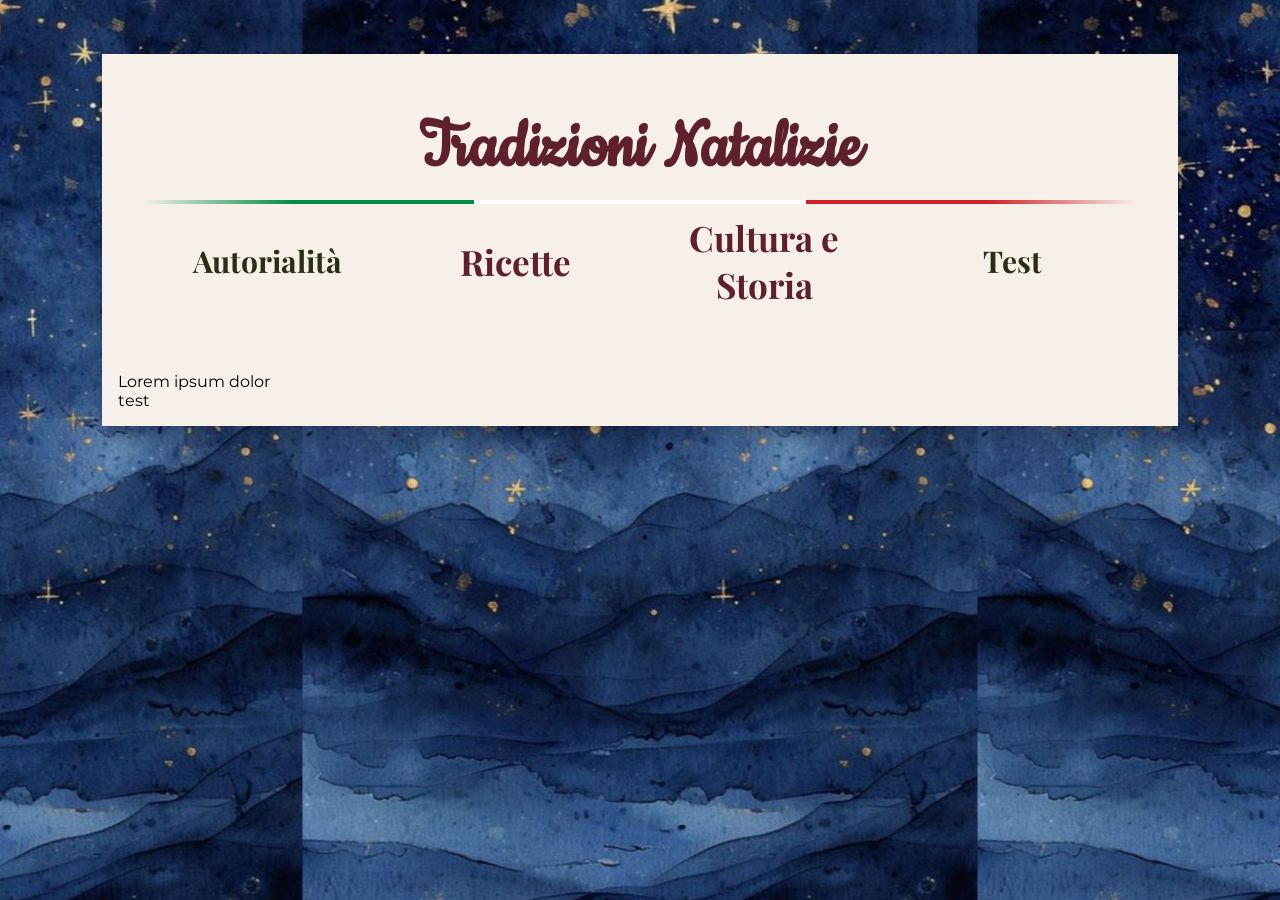
==== commit a54fd284: "Footer agregado" ====
--- a/index.html
+++ b/index.html
@@ -15,6 +15,7 @@
   <div class="main">
     <div id="navbar-placeholder"></div>
     Lorem ipsum dolor
+    <div id="footer-placeholder"></div>
   </div>
 </body>
 </html>
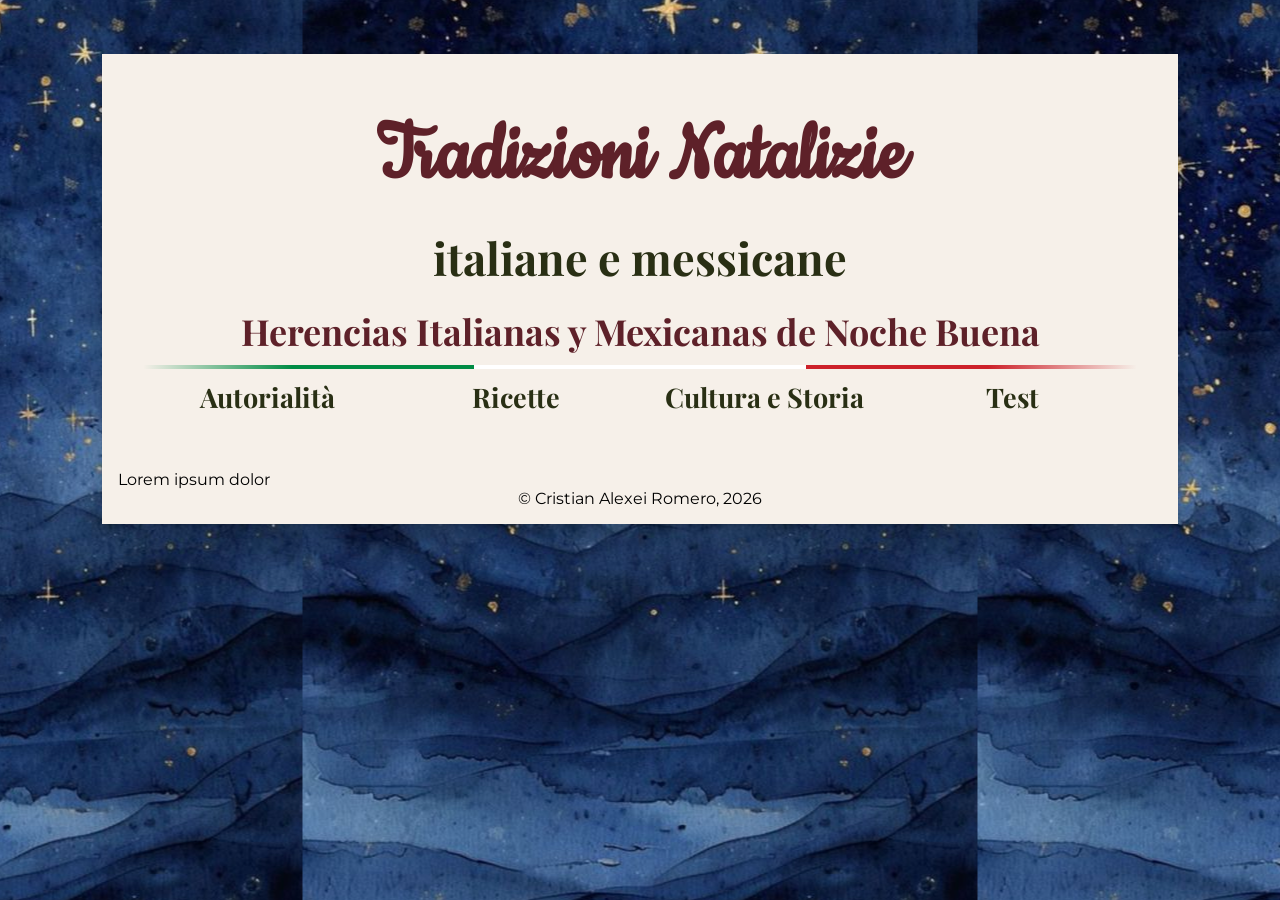
==== commit 844d444a: "Testeo" ====
--- a/index.html
+++ b/index.html
@@ -7,7 +7,7 @@
   <link href="./css/style.css" type="text/css" rel="stylesheet">
   <link id="dynamic-theme" rel="stylesheet">
   <script src="https://code.jquery.com/jquery-1.10.2.js"></script>
-  <script src="rsrc/dynamic_load.js"></script>
+  <script src="scripts/dynamic_load.js"></script>
 
   <title> Tradizioni Natalizie </title>
 </head>
--- a/css/style.css
+++ b/css/style.css
@@ -22,7 +22,7 @@
     background-color: var(--fondo);
     font-family: 'Montserrat', sans-serif;
     margin: 0;
-    font-size: 18px;
+    font-size: 1vh;
     background-image: url("../img/bg2.jpeg");
     background-repeat: repeat;
     background-position: center;
@@ -30,23 +30,23 @@
 }
 
 h1 {
-    font-size: 75px;
+    font-size: 10vh;
     font-family: 'Cookie', sans-serif !important;
 }
 h2 {
-    font-size: 40px;
+    font-size: 5vh;
 }
 h3 {
-    font-size: 35px;
+    font-size: 4vh;
 }
 h4 {
-    font-size: 30px;
+    font-size: 3vh;
 }
 h5 {
-    font-size: 25px;
+    font-size: 2vh;
 }
 h6 {
-    font-size: 20px;
+    font-size: 1vh;
 }
 
 h1, h3, h5 {
@@ -186,6 +186,10 @@
     background-color: #fba;
 }
 
+footer {
+    text-align: center;
+}
+
 table, tr, td, th {
     border: 1px solid var(--verde-chiaro);
     border-collapse: collapse;
@@ -200,14 +204,7 @@
     box-shadow: rgba(0, 0, 0, 0.2) 0 12px 28px 0, rgba(0, 0, 0, 0.1) 0 2px 4px 0, rgba(255, 255, 255, 0.05) 0 0 0 1px inset;
 }
 
-.container {
-    display: grid;
-    grid-gap: 1em;
-    justify-content: space-around;
-    grid-template-columns: repeat(3, 1fr);
-}
-
-.authorbox {
-    display: flex;
-    width: 100%;
+.author-box {
+    width: 100%;
+    margin: 10vw 20vw 30vw 40vw;
 }
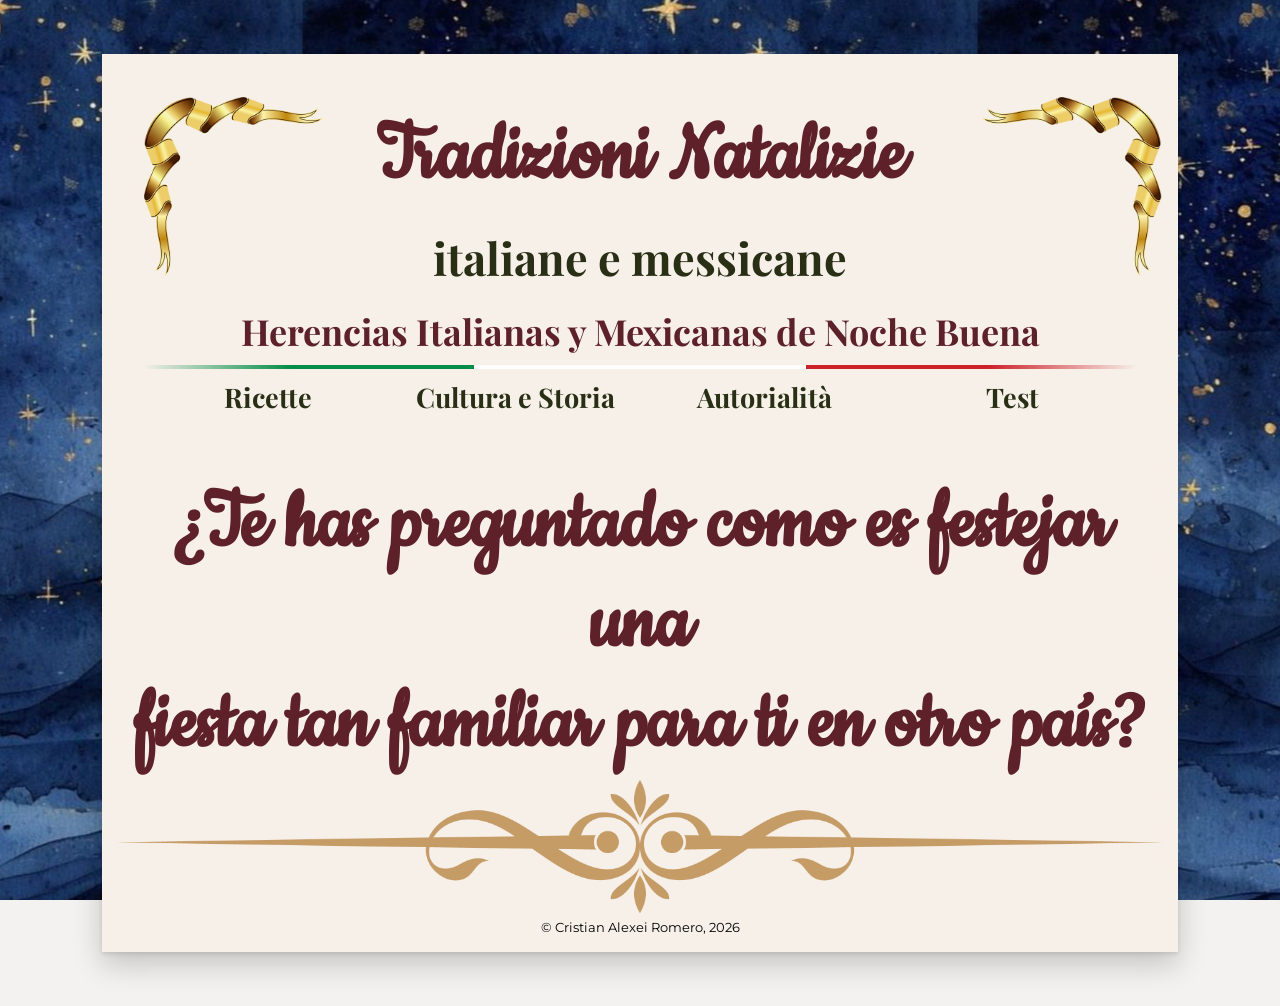
==== commit 7afa94b7: "Añadidas imágenes de recetas y bienvenida." ====
--- a/index.html
+++ b/index.html
@@ -14,7 +14,7 @@
 <body>
   <div class="main">
     <div id="navbar-placeholder"></div>
-    Lorem ipsum dolor
+    <h1 style="text-align: center; background-color: transparent;"> ¿Te has preguntado como es festejar una <br> fiesta tan familiar para ti en otro país? </h1>
     <div id="footer-placeholder"></div>
   </div>
 </body>
--- a/css/style.css
+++ b/css/style.css
@@ -23,7 +23,7 @@
     font-family: 'Montserrat', sans-serif;
     margin: 0;
     font-size: 1vh;
-    background-image: url("../img/bg2.jpeg");
+    background-image: url("../img/bg.jpeg");
     background-repeat: repeat;
     background-position: center;
     background-attachment: fixed;
@@ -165,27 +165,6 @@
     text-align: center !important;
 }
 
-nav .dropdown {
-    border-top: 0.3em solid;
-    border-image: linear-gradient(to right, transparent 0, var(--verde-bandiera) 15%, var(--verde-bandiera) 33.33%, white 33.33%, white 66.67%, var(--rosso-bandiera) 66.67%, var(--rosso-bandiera) 85%, transparent 100%) 1;
-    display: grid;
-    grid-template-columns: 1fr 1fr 1fr 1fr;
-    align-items: center;
-    justify-content: center;
-}
-
-nav .dropdown > a {
-    display: flex;
-    width: 100%;
-    height: 100%;
-    align-items: center;
-    justify-content: center;
-}
-
-nav .dropdown > a:hover {
-    background-color: #fba;
-}
-
 footer {
     text-align: center;
 }
@@ -206,5 +185,34 @@
 
 .author-box {
     width: 100%;
-    margin: 10vw 20vw 30vw 40vw;
+    display: grid;
+    grid-template-rows: auto;
+    grid-gap: 1em;
+    align-items: center;
+}
+
+.ab-l {
+    grid-template-columns: 1fr 3fr;
+    text-align: left;
+}
+.ab-r {
+    grid-template-columns: 3fr 1fr;
+    text-align: right;
+}
+
+.name {
+    padding: 0.2em;
+    color: var(--pesto);
+    font-family: 'Cookie', sans-serif !important;
+    font-weight: bold;
+    font-size: 5vh;
+    background-color: var(--rosso-chiaro);
+}
+
+.ab-l > .name {
+    text-align: right !important;
+}
+
+.ab-r > .name {
+    text-align: left !important;
 }
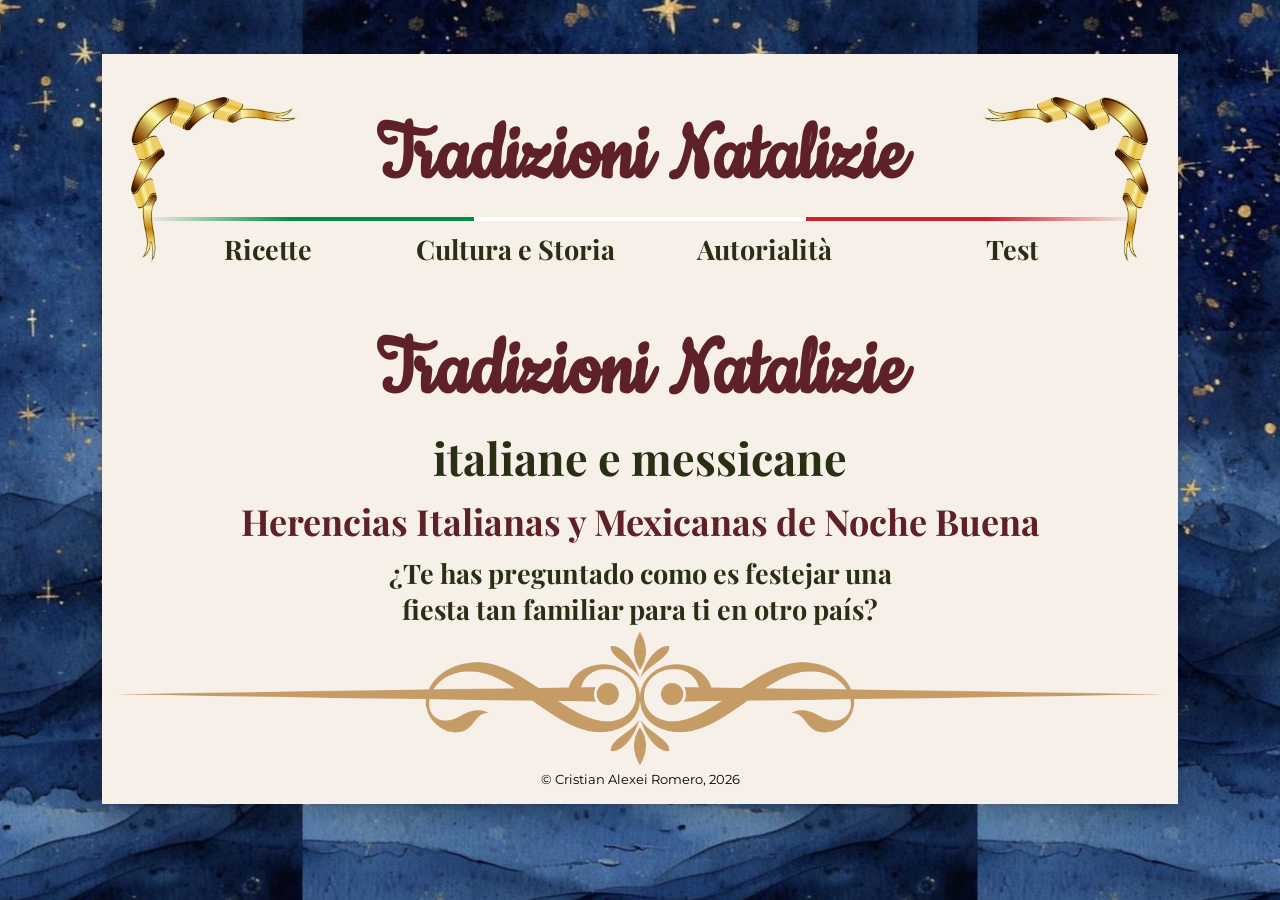
==== commit 4135d2c5: "Corrección de Navbar, y pase de algunos datos del navbar a la página de presentación." ====
--- a/index.html
+++ b/index.html
@@ -14,7 +14,15 @@
 <body>
   <div class="main">
     <div id="navbar-placeholder"></div>
-    <h1 style="text-align: center; background-color: transparent;"> ¿Te has preguntado como es festejar una <br> fiesta tan familiar para ti en otro país? </h1>
+
+    <h1 style="text-align: center; background-color: transparent; padding: 0;"> Tradizioni Natalizie </h1>
+
+    <h2 style="text-align: center; background-color: transparent;"> italiane e messicane </h2>
+
+    <h3 style="text-align: center; background-color: transparent;"> Herencias Italianas y Mexicanas de Noche Buena </h3>
+
+    <h4 style="text-align: center; background-color: transparent;"> ¿Te has preguntado como es festejar una <br> fiesta tan familiar para ti en otro país? </h4>
+
     <div id="footer-placeholder"></div>
   </div>
 </body>
--- a/css/style.css
+++ b/css/style.css
@@ -152,6 +152,7 @@
 
 a {
     text-decoration: none;
+    z-index: 10;
 }
 
 nav {
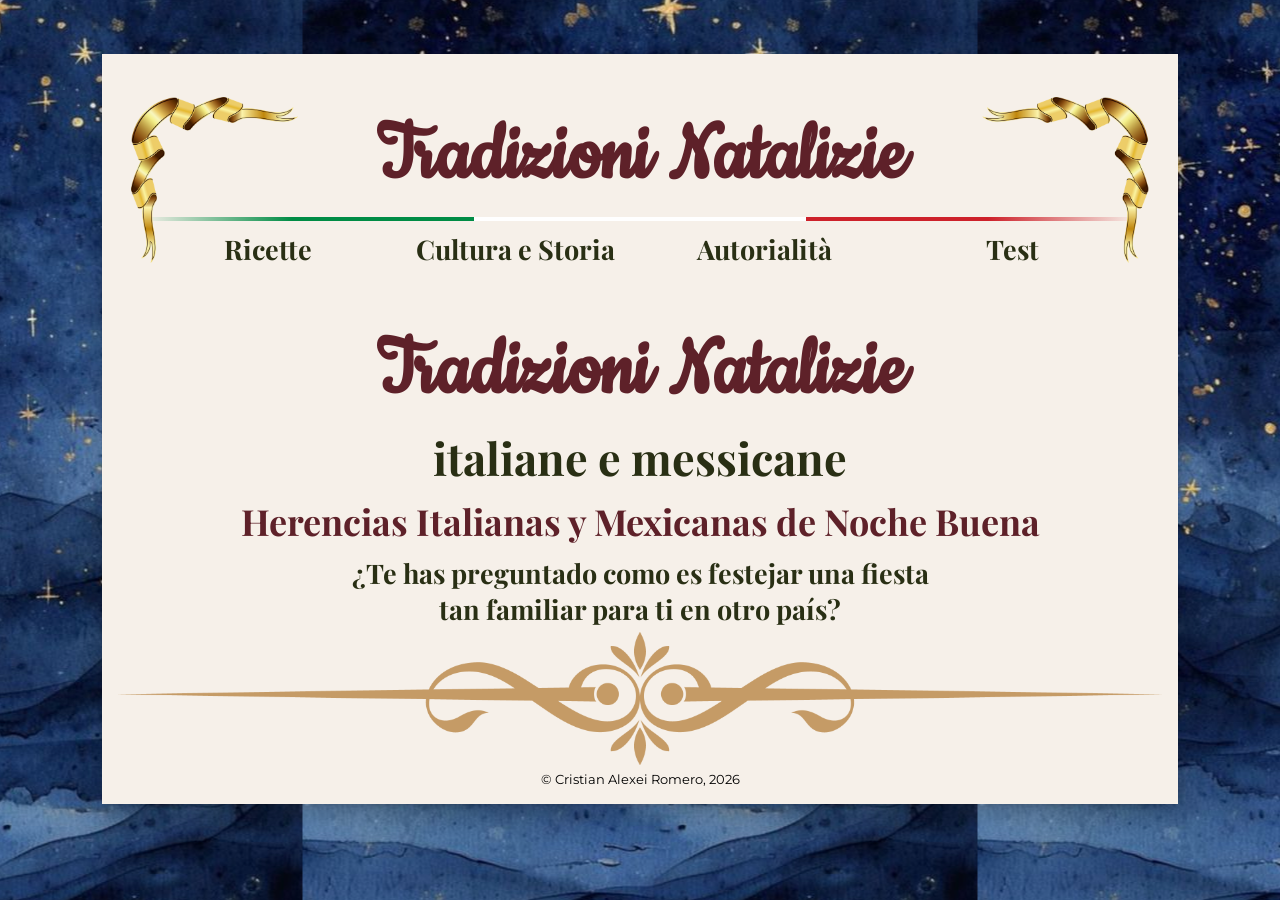
==== commit d35642b1: "mini deployment test" ====
--- a/index.html
+++ b/index.html
@@ -21,7 +21,7 @@
 
     <h3 style="text-align: center; background-color: transparent;"> Herencias Italianas y Mexicanas de Noche Buena </h3>
 
-    <h4 style="text-align: center; background-color: transparent;"> ¿Te has preguntado como es festejar una <br> fiesta tan familiar para ti en otro país? </h4>
+    <h4 style="text-align: center; background-color: transparent;"> ¿Te has preguntado como es festejar una fiesta <br> tan familiar para ti en otro país? </h4>
 
     <div id="footer-placeholder"></div>
   </div>
